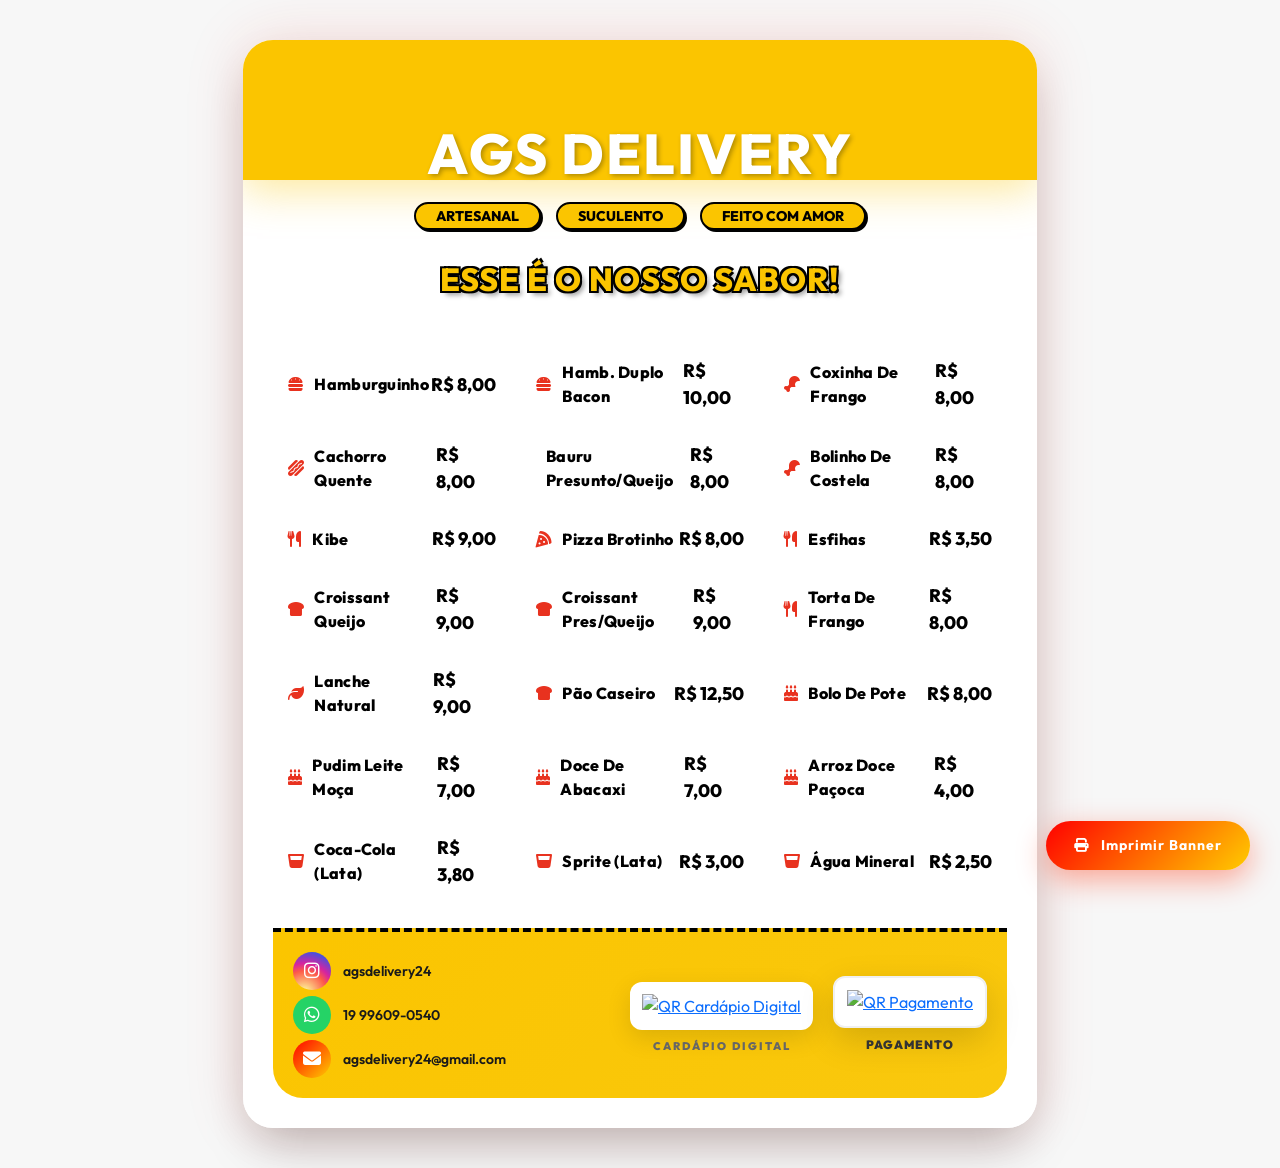
==== banner.html @ 003e0898 "Cardapio 148" ====
<!DOCTYPE html>
<html lang="pt-br">

<head>
    <meta charset="UTF-8">
    <meta name="viewport" content="width=device-width, initial-scale=1.0">
    <title>Banner AGS Delivery</title>
    <link href="https://cdn.jsdelivr.net/npm/bootstrap@5.3.3/dist/css/bootstrap.min.css" rel="stylesheet">
    <link
        href="https://fonts.googleapis.com/css2?family=Outfit:wght@300;400;600;800&family=Playfair+Display:wght@700&display=swap"
        rel="stylesheet">
    <link rel="stylesheet" href="https://cdnjs.cloudflare.com/ajax/libs/font-awesome/6.4.0/css/all.min.css">
    <style>
        :root {
            --primary: #fbc500;
            --secondary: #000000;
            --dark: #1a1a1a;
            --accent: #e32014;
            --surface: #f7f7f7;
            --glass: rgba(255, 255, 255, 0.95);
            --border: rgba(0, 0, 0, 0.18);
        }

        body {
            font-family: 'Outfit', sans-serif;
            background: #f7f7f7;
            margin: 0;
            padding: 40px;
            display: flex;
            justify-content: center;
            align-items: center;
            min-height: auto;
        }

        .banner-container {
            width: 794px;
            background: rgba(255, 255, 255, 0.95);
            position: relative;
            box-shadow: 0 25px 50px -12px rgba(0, 0, 0, 0.25), 0 0 60px rgba(232, 50, 31, 0.15);
            border-radius: 30px;
            overflow: hidden;
            display: flex;
            flex-direction: column;
            padding: 0;
            border: none;
            backdrop-filter: blur(10px);
            transform: perspective(1200px);
            animation: fadeInUp 0.8s cubic-bezier(0.16, 1, 0.3, 1);
        }

        .banner-container::before {
            content: '';
            position: absolute;
            top: 0;
            left: 0;
            width: 100%;
            height: 140px;
            background: #fbc500;
            z-index: 0;
            box-shadow: 0 10px 40px rgba(251, 197, 0, 0.4);
        }



        .content-card {
            position: relative;
            z-index: 2;
            background: transparent;
            backdrop-filter: none;
            border-radius: 0 0 40px 40px;
            padding: 40px 30px 30px;
            display: flex;
            flex-direction: column;
            box-shadow: none;
        }

        .header-section {
            text-align: center;
            margin: 40px 0 30px;
            position: relative;
            z-index: 2;
        }

        .brand-title {
            font-family: 'Impact', 'Outfit', sans-serif;
            font-size: 56px;
            font-weight: 800;
            margin: 0;
            color: #ffffff;
            letter-spacing: 2px;
            text-transform: uppercase;
            text-shadow: 2px 2px 5px rgba(0,0,0,0.3);
        }

        .badges {
            display: flex;
            justify-content: center;
            gap: 15px;
            margin-top: 15px;
            position: relative;
            z-index: 2;
        }

        .badge {
            background: #fbc500;
            color: #000000;
            border: 2px solid #000000;
            border-radius: 20px;
            padding: 5px 20px;
            font-weight: 800;
            font-size: 14px;
            text-transform: uppercase;
            box-shadow: 2px 2px 0px #000000;
        }

        .brand-subtitle {
            font-family: 'Impact', 'Outfit', sans-serif;
            font-size: 32px;
            color: #fbc500;
            letter-spacing: 1px;
            text-transform: uppercase;
            font-weight: 800;
            margin-top: 25px;
            text-shadow: 2px 2px 0 #000, -2px -2px 0 #000, 2px -2px 0 #000, -2px 2px 0 #000, 4px 4px 5px rgba(0,0,0,0.4);
            position: relative;
            z-index: 2;
        }

        .promo-tag {
            margin: 10px auto 0;
            display: inline-flex;
            padding: 10px 22px;
            background: #0f0f0f;
            color: #e8321f;
            border-radius: 999px;
            font-size: 14px;
            font-weight: 700;
            text-transform: uppercase;
            letter-spacing: 2px;
        }

        .menu-grid {
            display: grid;
            grid-template-columns: repeat(3, 1fr);
            gap: 12px 20px;
            margin-bottom: 25px;
            padding: 0 5px;
        }

        .menu-item {
            display: flex;
            justify-content: space-between;
            align-items: center;
            border: none !important;
            box-shadow: none !important;
            padding: 8px 0;
            margin-bottom: 2px;
            transition: all 0.35s cubic-bezier(0.23, 1, 0.320, 1);
            border-radius: 6px;
            padding-left: 10px;
            padding-right: 10px;
            animation: fadeInUp 0.5s ease backwards;
        }

        .menu-item:hover {
            background: linear-gradient(90deg, rgba(255, 183, 3, 0.08) 0%, rgba(255, 183, 3, 0.02) 100%);
            transform: translateX(6px);
        }

        .item-name {
            font-size: 16px;
            font-weight: 800;
            color: #000000;
            text-transform: capitalize;
            display: flex;
            align-items: center;
            gap: 10px;
            letter-spacing: 0.3px;
        }

        .item-name i {
            color: #e8321f;
            font-size: 16px;
        }

        .item-price {
            font-size: 18px;
            font-weight: 800;
            color: #000000;
        }

        .footer-section {
            display: flex;
            justify-content: space-between;
            align-items: center;
            gap: 20px;
            padding: 20px;
            background: linear-gradient(135deg, #fbc500 0%, #f9c80e 100%);
            border-top: 4px dashed #000000;
            border-radius: 0 0 30px 30px;
            margin-top: 5px;
        }

        .contact-info {
            display: flex;
            flex-direction: column;
            gap: 6px;
        }

        .contact-link {
            display: flex;
            align-items: center;
            gap: 12px;
            text-decoration: none !important;
            color: #1a1a1a;
            font-size: 14px;
            font-weight: 600;
            transition: all 0.3s ease;
        }

        .contact-link:hover {
            color: #e8321f;
            transform: translateX(3px);
        }

        .contact-link i {
            width: 38px;
            height: 38px;
            background: linear-gradient(135deg, #ff0000 0%, #ffcc00 100%);
            color: #ffffff;
            border-radius: 50%;
            display: flex;
            justify-content: center;
            align-items: center;
            font-size: 18px;
            transition: all 0.3s ease;
        }

        .contact-link.instagram i {
            background: radial-gradient(circle at 30% 107%, #fdf497 0%, #fdf497 5%, #fd5949 45%, #d6249f 60%, #285aeb 90%);
        }

        .contact-link.whatsapp i {
            background: #25D366;
        }

        .contact-link:hover i {
            transform: scale(1.1) rotate(5deg);
            box-shadow: 0 5px 15px rgba(255, 183, 3, 0.3);
        }

        .qr-section {
            display: flex;
            gap: 20px;
            justify-content: flex-end;
            align-items: flex-end;
            flex-wrap: wrap;
        }

        .qr-box {
            text-align: center;
            min-width: 120px;
        }

        .qr-box:last-child {
            min-width: 140px;
        }

        .qr-box img {
            width: 180px;
            height: 180px;
            padding: 12px;
            background: white;
            border-radius: 12px;
            box-shadow: 0 8px 25px rgba(0, 0, 0, 0.12);
            margin-bottom: 8px;
            transition: all 0.4s cubic-bezier(0.23, 1, 0.320, 1);
            animation: float 4s ease-in-out infinite;
        }

        .qr-box:last-child img {
            width: 180px;
            height: 180px;
            padding: 12px;
            background: #ffffff;
            border: 2px solid #f0f0f0;
            box-shadow: 0 12px 35px rgba(0, 0, 0, 0.15);
            animation-delay: 0.5s;
        }

        @keyframes float {

            0%,
            100% {
                transform: translateY(0);
            }

            50% {
                transform: translateY(-10px);
            }
        }

        @keyframes fadeInUp {
            from {
                opacity: 0;
                transform: translateY(20px);
            }

            to {
                opacity: 1;
                transform: translateY(0);
            }
        }

        .qr-box:last-child img:hover {
            transform: scale(1.06) translateY(-5px);
            box-shadow: 0 15px 40px rgba(0, 0, 0, 0.2);
        }

        .qr-label {
            font-size: 11px;
            font-weight: 700;
            color: #666;
            text-transform: uppercase;
            letter-spacing: 2px;
        }

        .qr-box:last-child .qr-label {
            font-size: 12px;
            font-weight: 800;
            color: #333;
            letter-spacing: 1px;
        }

        .btn-print {
            position: fixed;
            bottom: 30px;
            right: 30px;
            background: linear-gradient(135deg, #ff0000 0%, #ffcc00 100%);
            color: #ffffff;
            border: none;
            padding: 14px 28px;
            border-radius: 50px;
            font-weight: 700;
            font-size: 14px;
            box-shadow: 0 10px 30px rgba(255, 42, 0, 0.4);
            cursor: pointer;
            z-index: 100;
            transition: all 0.3s cubic-bezier(0.23, 1, 0.320, 1);
            letter-spacing: 1px;
        }

        .btn-print:hover {
            transform: translateY(-5px) scale(1.05);
            box-shadow: 0 15px 40px rgba(255, 183, 3, 0.4);
        }

        @media print {
            @page {
                size: A4;
                margin: 0;
            }

            * {
                animation: none !important;
                transition: none !important;
                box-shadow: none !important;
                border: none !important;
                outline: none !important;
                text-decoration: none !important;
                transform: none !important;
                perspective: none !important;
            }

            body {
                background: white !important;
                font-family: Arial, sans-serif !important;
                -webkit-print-color-adjust: exact;
                print-color-adjust: exact;
            }

            html, body {
                height: 99vh;
                max-height: 297mm;
                overflow: hidden !important;
                margin: 0 !important;
                padding: 0 !important;
            }

            .banner-container {
                width: 210mm;
                height: 290mm;
                background: #ffffff !important;
                border: none !important;
                overflow: hidden !important;
                page-break-after: avoid !important;
                break-after: avoid !important;
                margin: 0 !important;
            }

            .banner-container::before {
                display: none !important;
            }

            .header-section {
                background: #fbc500 !important;
                margin: 0 !important;
                padding: 5mm 0 !important;
            }

            .brand-title {
                font-size: 24pt !important;
                color: #ffffff !important;
                background: none !important;
                -webkit-text-fill-color: #ffffff !important;
                margin: 0 !important;
            }

            .badges {
                margin-top: 2mm !important;
                gap: 5px !important;
            }

            .badge {
                font-size: 8pt !important;
                padding: 2px 8px !important;
                border: 1px solid #000 !important;
                box-shadow: 1px 1px 0px #000000 !important;
            }

            .brand-subtitle {
                font-size: 14pt !important;
                color: #fbc500 !important;
                opacity: 1 !important;
                margin: 2mm 0 0 !important;
                text-shadow: 1px 1px 0 #000, -1px -1px 0 #000, 1px -1px 0 #000, -1px 1px 0 #000 !important;
            }

            .content-card {
                padding: 0 !important;
            }

            .menu-grid {
                padding: 5mm 10mm !important;
                display: grid !important;
                grid-template-columns: repeat(3, 1fr) !important;
                column-gap: 12mm !important;
                row-gap: 4mm !important;
            }

            .menu-item {
                display: flex !important;
                justify-content: space-between !important;
                align-items: center !important;
                width: 100% !important;
                margin: 0 !important;
                break-inside: avoid;
                overflow: hidden !important;
                border: none !important;
                background: none !important;
            }

            .item-name {
                font-size: 9.5pt !important;
                display: flex !important;
                align-items: center !important;
                gap: 5px !important;
            }

            .item-price {
                font-size: 9.5pt !important;
                color: #000000 !important;
                background: none !important;
                -webkit-text-fill-color: #000000 !important;
                white-space: nowrap !important;
            }

            .footer-section {
                margin-top: 2mm !important;
                padding: 2mm 15mm !important;
                border: none !important;
                display: flex !important;
                justify-content: space-between !important;
                align-items: flex-end !important;
            }

            .contact-info {
                display: flex !important;
                flex-direction: column !important;
                gap: 1mm !important;
            }

            .qr-section {
                display: flex !important;
                gap: 5mm !important;
            }

            .qr-box img {
                width: 30mm !important;
                height: 30mm !important;
                border: 1px solid #ddd !important;
            }
        }
    </style>
</head>

<body>
    <button class="btn-print" onclick="window.print()"><i class="fas fa-print me-2"></i> Imprimir Banner</button>

    <div class="banner-container">
        <div class="content-card">
            <div class="header-section">
                <h1 class="brand-title">AGS Delivery</h1>
                <div class="badges">
                    <span class="badge">Artesanal</span>
                    <span class="badge">Suculento</span>
                    <span class="badge">Feito com amor</span>
                </div>
                <p class="brand-subtitle">ESSE É O NOSSO SABOR!</p>
            </div>

            <div class="menu-grid">
                <div class="menu-item" style="animation-delay: 0.1s;"><span class="item-name"><i
                            class="fas fa-hamburger"></i>Hamburguinho</span><span class="item-price">R$ 8,00</span>
                </div>
                <div class="menu-item" style="animation-delay: 0.15s;"><span class="item-name"><i
                            class="fas fa-hamburger"></i>Hamb. Duplo Bacon</span><span class="item-price">R$
                        10,00</span></div>
                <div class="menu-item" style="animation-delay: 0.2s;"><span class="item-name"><i
                            class="fas fa-drumstick-bite"></i>Coxinha de Frango</span><span class="item-price">R$
                        8,00</span></div>
                <div class="menu-item" style="animation-delay: 0.25s;"><span class="item-name"><i
                            class="fas fa-hotdog"></i>Cachorro Quente</span><span class="item-price">R$ 8,00</span>
                </div>
                <div class="menu-item" style="animation-delay: 0.3s;"><span class="item-name"><i
                            class="fas fa-sandwich"></i>Bauru Presunto/Queijo</span><span class="item-price">R$
                        8,00</span></div>
                <div class="menu-item" style="animation-delay: 0.35s;"><span class="item-name"><i
                            class="fas fa-drumstick-bite"></i>Bolinho de Costela</span><span class="item-price">R$
                        8,00</span></div>
                <div class="menu-item" style="animation-delay: 0.4s;"><span class="item-name"><i
                            class="fas fa-utensils"></i>Kibe</span><span class="item-price">R$ 9,00</span></div>
                <div class="menu-item" style="animation-delay: 0.45s;"><span class="item-name"><i
                            class="fas fa-pizza-slice"></i>Pizza Brotinho</span><span class="item-price">R$ 8,00</span>
                </div>
                <div class="menu-item" style="animation-delay: 0.5s;"><span class="item-name"><i
                            class="fas fa-utensils"></i>Esfihas</span><span class="item-price">R$ 3,50</span></div>
                <div class="menu-item" style="animation-delay: 0.55s;"><span class="item-name"><i
                            class="fas fa-bread-slice"></i>Croissant Queijo</span><span class="item-price">R$
                        9,00</span></div>
                <div class="menu-item" style="animation-delay: 0.6s;"><span class="item-name"><i
                            class="fas fa-bread-slice"></i>Croissant Pres/Queijo</span><span class="item-price">R$
                        9,00</span></div>
                <div class="menu-item" style="animation-delay: 0.65s;"><span class="item-name"><i
                            class="fas fa-utensils"></i>Torta de Frango</span><span class="item-price">R$ 8,00</span>
                </div>
                <div class="menu-item" style="animation-delay: 0.7s;"><span class="item-name"><i
                            class="fas fa-leaf"></i>Lanche Natural</span><span class="item-price">R$ 9,00</span></div>
                <div class="menu-item" style="animation-delay: 0.75s;"><span class="item-name"><i
                            class="fas fa-bread-slice"></i>Pão Caseiro</span><span class="item-price">R$ 12,50</span>
                </div>
                <div class="menu-item" style="animation-delay: 0.8s;"><span class="item-name"><i
                            class="fas fa-birthday-cake"></i>Bolo de Pote</span><span class="item-price">R$ 8,00</span>
                </div>
                <div class="menu-item" style="animation-delay: 0.85s;"><span class="item-name"><i
                            class="fas fa-birthday-cake"></i>Pudim Leite Moça</span><span class="item-price">R$
                        7,00</span></div>
                <div class="menu-item" style="animation-delay: 0.9s;"><span class="item-name"><i
                            class="fas fa-birthday-cake"></i>Doce de Abacaxi</span><span class="item-price">R$
                        7,00</span></div>
                <div class="menu-item" style="animation-delay: 0.95s;"><span class="item-name"><i
                            class="fas fa-birthday-cake"></i>Arroz Doce Paçoca</span><span class="item-price">R$
                        4,00</span></div>
                <div class="menu-item" style="animation-delay: 1s;"><span class="item-name"><i
                            class="fas fa-glass-whiskey"></i>Coca-Cola (Lata)</span><span class="item-price">R$
                        3,80</span></div>
                <div class="menu-item" style="animation-delay: 1.05s;"><span class="item-name"><i
                            class="fas fa-glass-whiskey"></i>Sprite (Lata)</span><span class="item-price">R$ 3,00</span>
                </div>
                <div class="menu-item" style="animation-delay: 1.1s;"><span class="item-name"><i
                            class="fas fa-glass-whiskey"></i>Água Mineral</span><span class="item-price">R$ 2,50</span>
                </div>
            </div>

            <div class="footer-section">
                <div class="contact-info">
                    <a href="https://instagram.com/agsdelivery24" class="contact-link instagram">
                        <i class="fab fa-instagram"></i>
                        <span>agsdelivery24</span>
                    </a>
                    <a href="https://wa.me/5519996090540" class="contact-link whatsapp">
                        <i class="fab fa-whatsapp"></i>
                        <span>19 99609-0540</span>
                    </a>
                    <a href="mailto:agsdelivery24@gmail.com" class="contact-link">
                        <i class="fas fa-envelope"></i>
                        <span>agsdelivery24@gmail.com</span>
                    </a>
                </div>

                <div class="qr-section">
                    <div class="qr-box">
                        <a href="https://www.agsdelivery.com.br" target="_blank" rel="noopener noreferrer">
                            <img src="https://api.qrserver.com/v1/create-qr-code/?size=140x140&data=https://www.agsdelivery.com.br"
                                alt="QR Cardápio Digital">
                        </a>
                        <div class="qr-label"><strong>Cardápio Digital</strong></div>
                    </div>
                    <div class="qr-box">
                        <a href="https://i.ibb.co/XxpQjJSg/qr.png" target="_blank" rel="noopener noreferrer">
                            <img src="https://i.ibb.co/XxpQjJSg/qr.png" alt="QR Pagamento">
                        </a>
                        <div class="qr-label"><strong>Pagamento</strong></div>
                    </div>
                </div>
            </div>
        </div>
    </div>
</body>

</html>
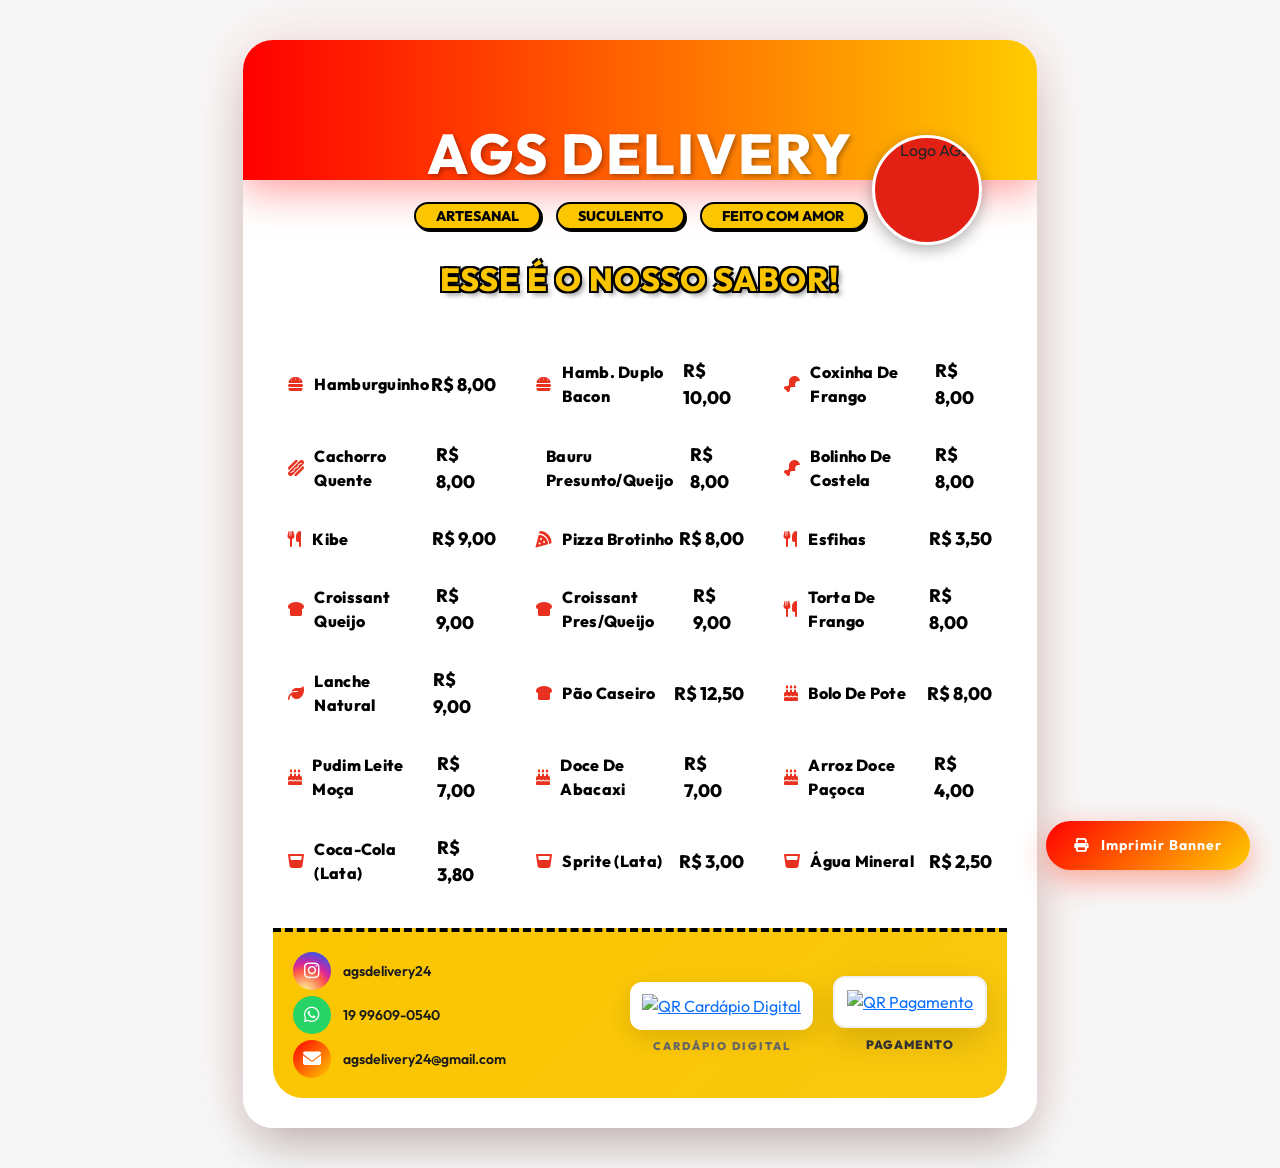
==== commit 0d143d36: "Cardapio 150" ====
--- a/banner.html
+++ b/banner.html
@@ -55,9 +55,9 @@
             left: 0;
             width: 100%;
             height: 140px;
-            background: #fbc500;
+            background: linear-gradient(90deg, #ff0000 0%, #ffcc00 100%);
             z-index: 0;
-            box-shadow: 0 10px 40px rgba(251, 197, 0, 0.4);
+            box-shadow: 0 10px 40px rgba(255, 0, 0, 0.4);
         }
 
 
@@ -90,6 +90,20 @@
             letter-spacing: 2px;
             text-transform: uppercase;
             text-shadow: 2px 2px 5px rgba(0,0,0,0.3);
+        }
+
+        .banner-logo {
+            position: absolute;
+            top: 15px;
+            right: 25px;
+            width: 110px;
+            height: 110px;
+            border-radius: 50%;
+            z-index: 10;
+            box-shadow: 0 5px 15px rgba(0,0,0,0.3);
+            border: 3px solid #ffffff;
+            object-fit: contain;
+            background: #e32014;
         }
 
         .badges {
@@ -403,7 +417,7 @@
             }
 
             .header-section {
-                background: #fbc500 !important;
+                background: linear-gradient(90deg, #ff0000 0%, #ffcc00 100%) !important;
                 margin: 0 !important;
                 padding: 5mm 0 !important;
             }
@@ -414,6 +428,14 @@
                 background: none !important;
                 -webkit-text-fill-color: #ffffff !important;
                 margin: 0 !important;
+            }
+
+            .banner-logo {
+                width: 25mm !important;
+                height: 25mm !important;
+                top: 3mm !important;
+                right: 5mm !important;
+                border: 1mm solid #ffffff !important;
             }
 
             .badges {
@@ -510,6 +532,7 @@
     <div class="banner-container">
         <div class="content-card">
             <div class="header-section">
+                <img src="assets/logo.png" alt="Logo AGS" class="banner-logo">
                 <h1 class="brand-title">AGS Delivery</h1>
                 <div class="badges">
                     <span class="badge">Artesanal</span>
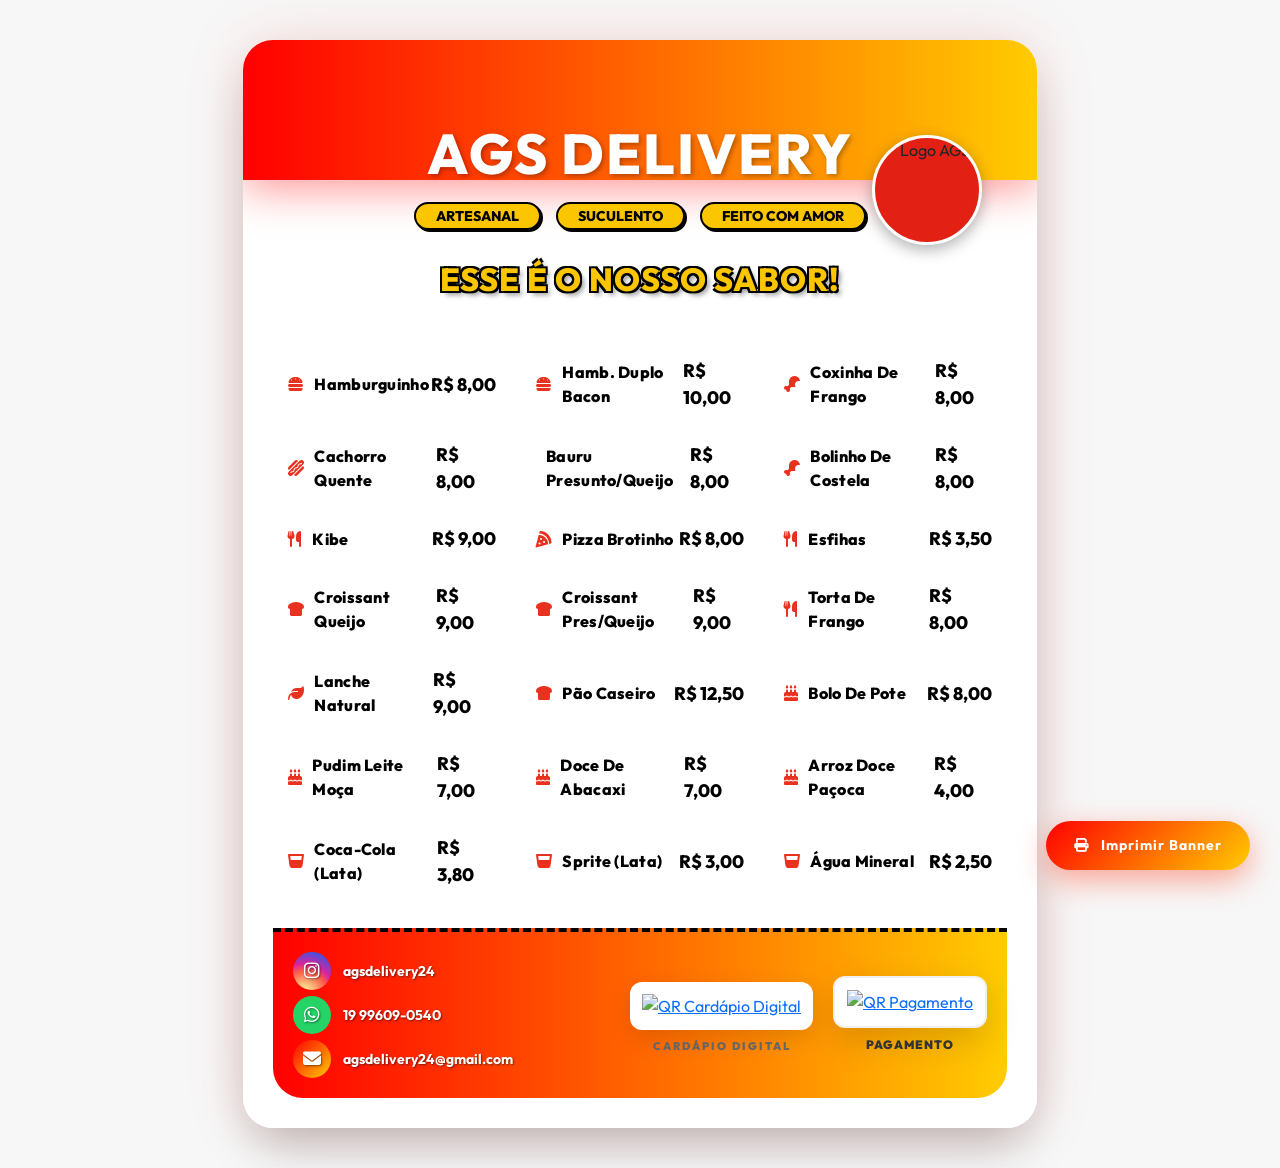
==== commit 3d721483: "Cardapio151" ====
--- a/banner.html
+++ b/banner.html
@@ -209,7 +209,7 @@
             align-items: center;
             gap: 20px;
             padding: 20px;
-            background: linear-gradient(135deg, #fbc500 0%, #f9c80e 100%);
+            background: linear-gradient(90deg, #ff0000 0%, #ffcc00 100%);
             border-top: 4px dashed #000000;
             border-radius: 0 0 30px 30px;
             margin-top: 5px;
@@ -226,9 +226,10 @@
             align-items: center;
             gap: 12px;
             text-decoration: none !important;
-            color: #1a1a1a;
+            color: #ffffff;
             font-size: 14px;
-            font-weight: 600;
+            font-weight: 700;
+            text-shadow: 1px 1px 2px rgba(0,0,0,0.5);
             transition: all 0.3s ease;
         }
 
@@ -504,6 +505,7 @@
                 display: flex !important;
                 justify-content: space-between !important;
                 align-items: flex-end !important;
+                background: linear-gradient(90deg, #ff0000 0%, #ffcc00 100%) !important;
             }
 
             .contact-info {
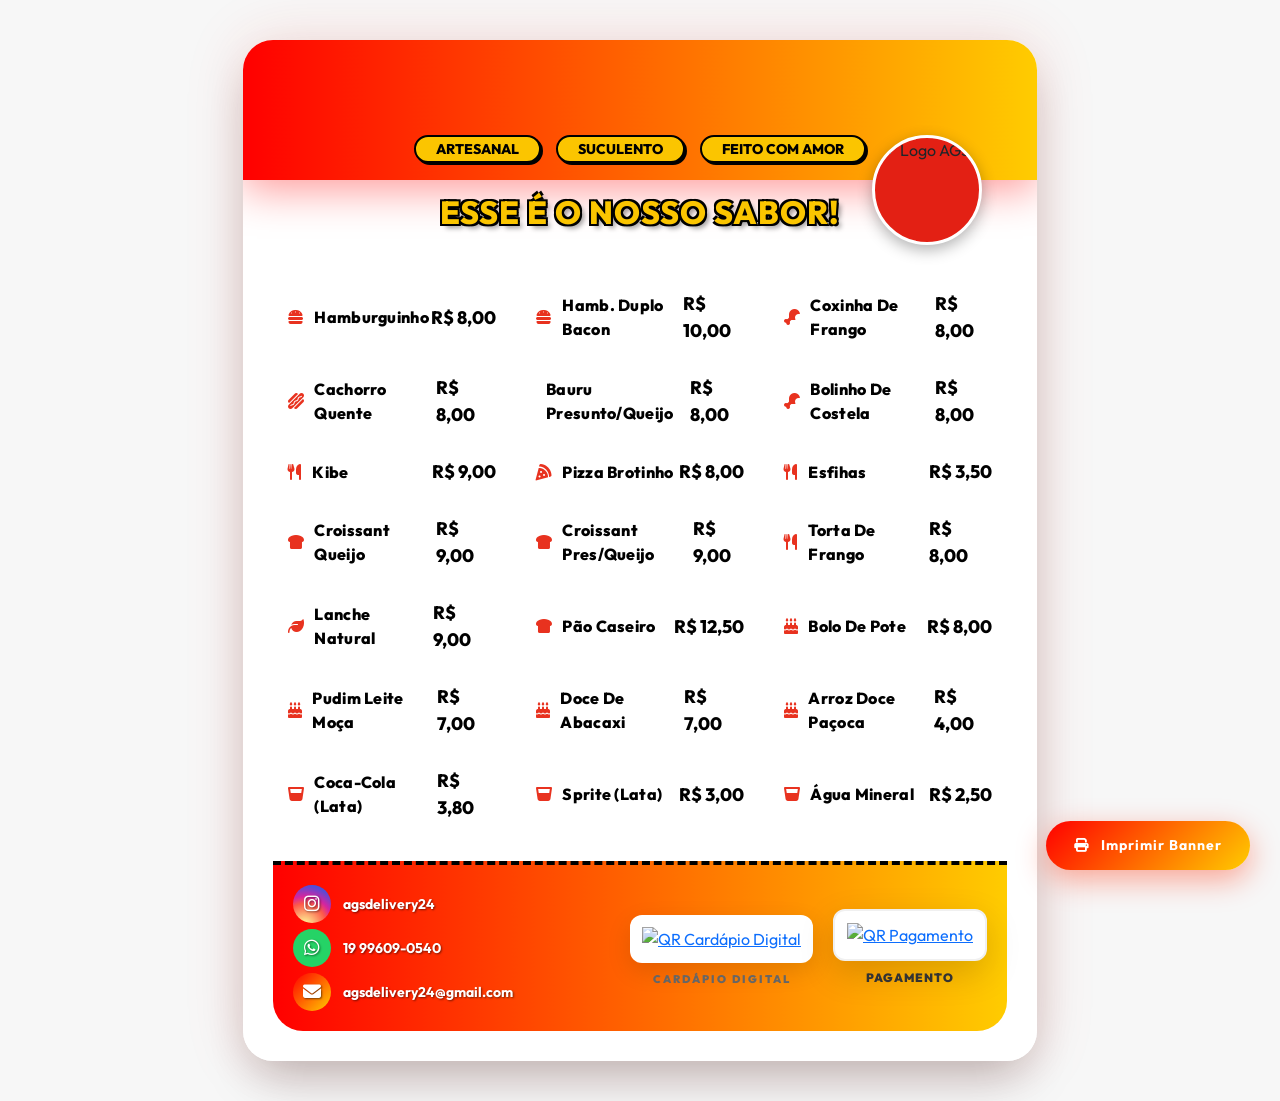
==== commit 99c2e8a0: "Cardapio152" ====
--- a/banner.html
+++ b/banner.html
@@ -535,7 +535,6 @@
         <div class="content-card">
             <div class="header-section">
                 <img src="assets/logo.png" alt="Logo AGS" class="banner-logo">
-                <h1 class="brand-title">AGS Delivery</h1>
                 <div class="badges">
                     <span class="badge">Artesanal</span>
                     <span class="badge">Suculento</span>
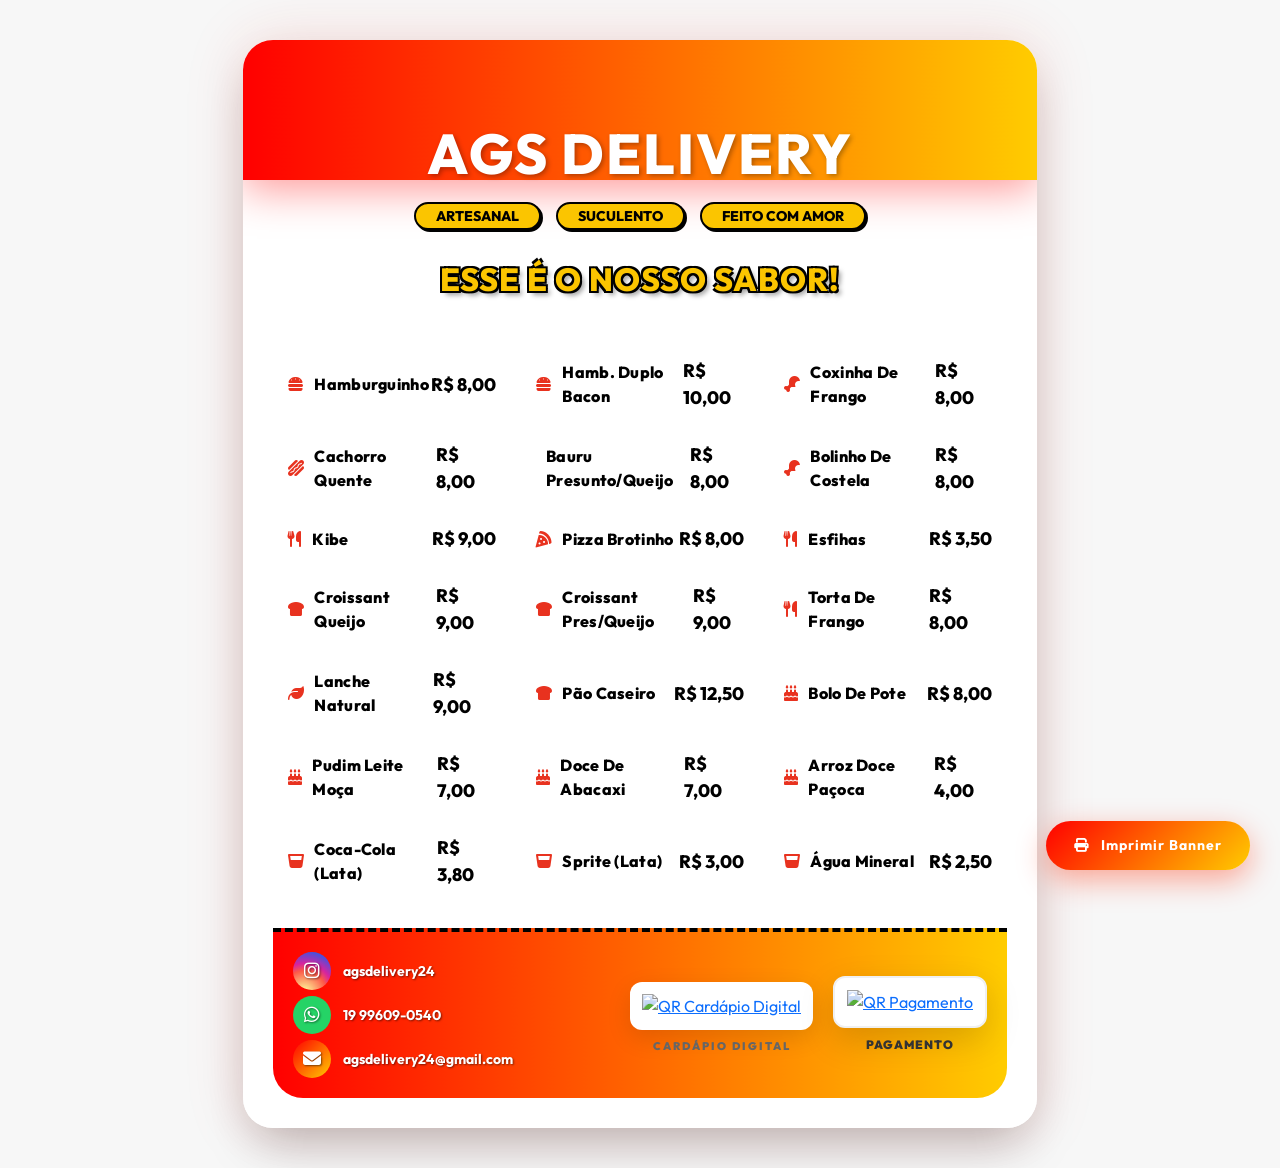
==== commit e9565470: "Cardapio 153" ====
--- a/banner.html
+++ b/banner.html
@@ -92,19 +92,7 @@
             text-shadow: 2px 2px 5px rgba(0,0,0,0.3);
         }
 
-        .banner-logo {
-            position: absolute;
-            top: 15px;
-            right: 25px;
-            width: 110px;
-            height: 110px;
-            border-radius: 50%;
-            z-index: 10;
-            box-shadow: 0 5px 15px rgba(0,0,0,0.3);
-            border: 3px solid #ffffff;
-            object-fit: contain;
-            background: #e32014;
-        }
+
 
         .badges {
             display: flex;
@@ -431,13 +419,7 @@
                 margin: 0 !important;
             }
 
-            .banner-logo {
-                width: 25mm !important;
-                height: 25mm !important;
-                top: 3mm !important;
-                right: 5mm !important;
-                border: 1mm solid #ffffff !important;
-            }
+
 
             .badges {
                 margin-top: 2mm !important;
@@ -534,7 +516,7 @@
     <div class="banner-container">
         <div class="content-card">
             <div class="header-section">
-                <img src="assets/logo.png" alt="Logo AGS" class="banner-logo">
+                <h1 class="brand-title">AGS Delivery</h1>
                 <div class="badges">
                     <span class="badge">Artesanal</span>
                     <span class="badge">Suculento</span>
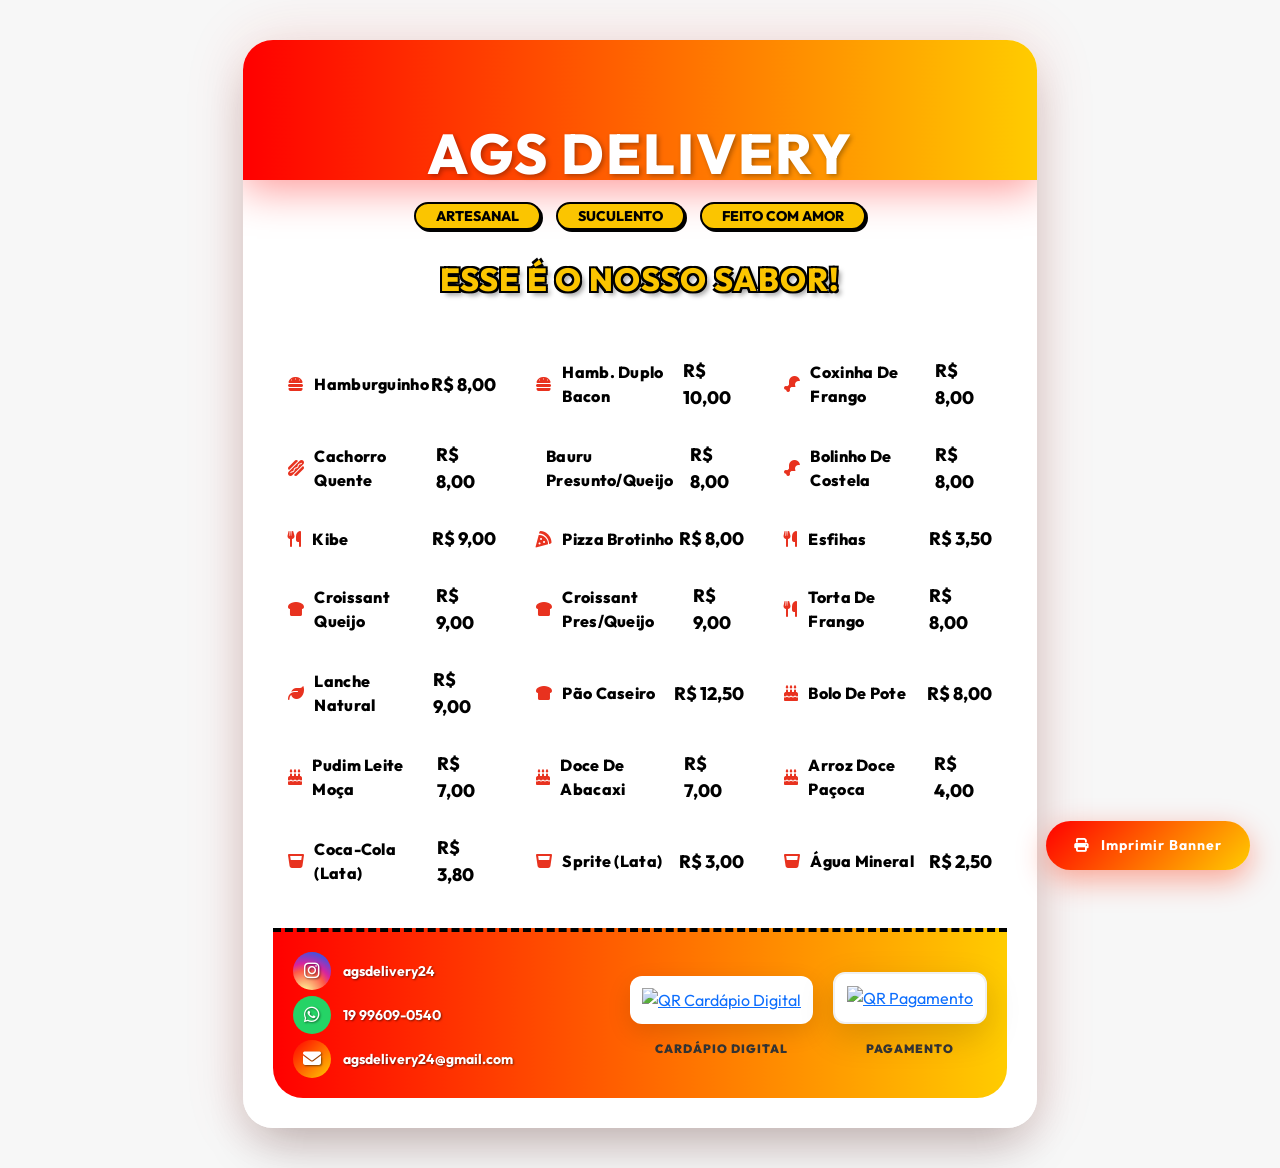
==== commit a52dd5b8: "Cardapio 154" ====
--- a/banner.html
+++ b/banner.html
@@ -321,18 +321,12 @@
         }
 
         .qr-label {
-            font-size: 11px;
-            font-weight: 700;
-            color: #666;
-            text-transform: uppercase;
-            letter-spacing: 2px;
-        }
-
-        .qr-box:last-child .qr-label {
             font-size: 12px;
             font-weight: 800;
             color: #333;
+            text-transform: uppercase;
             letter-spacing: 1px;
+            margin-top: 8px;
         }
 
         .btn-print {
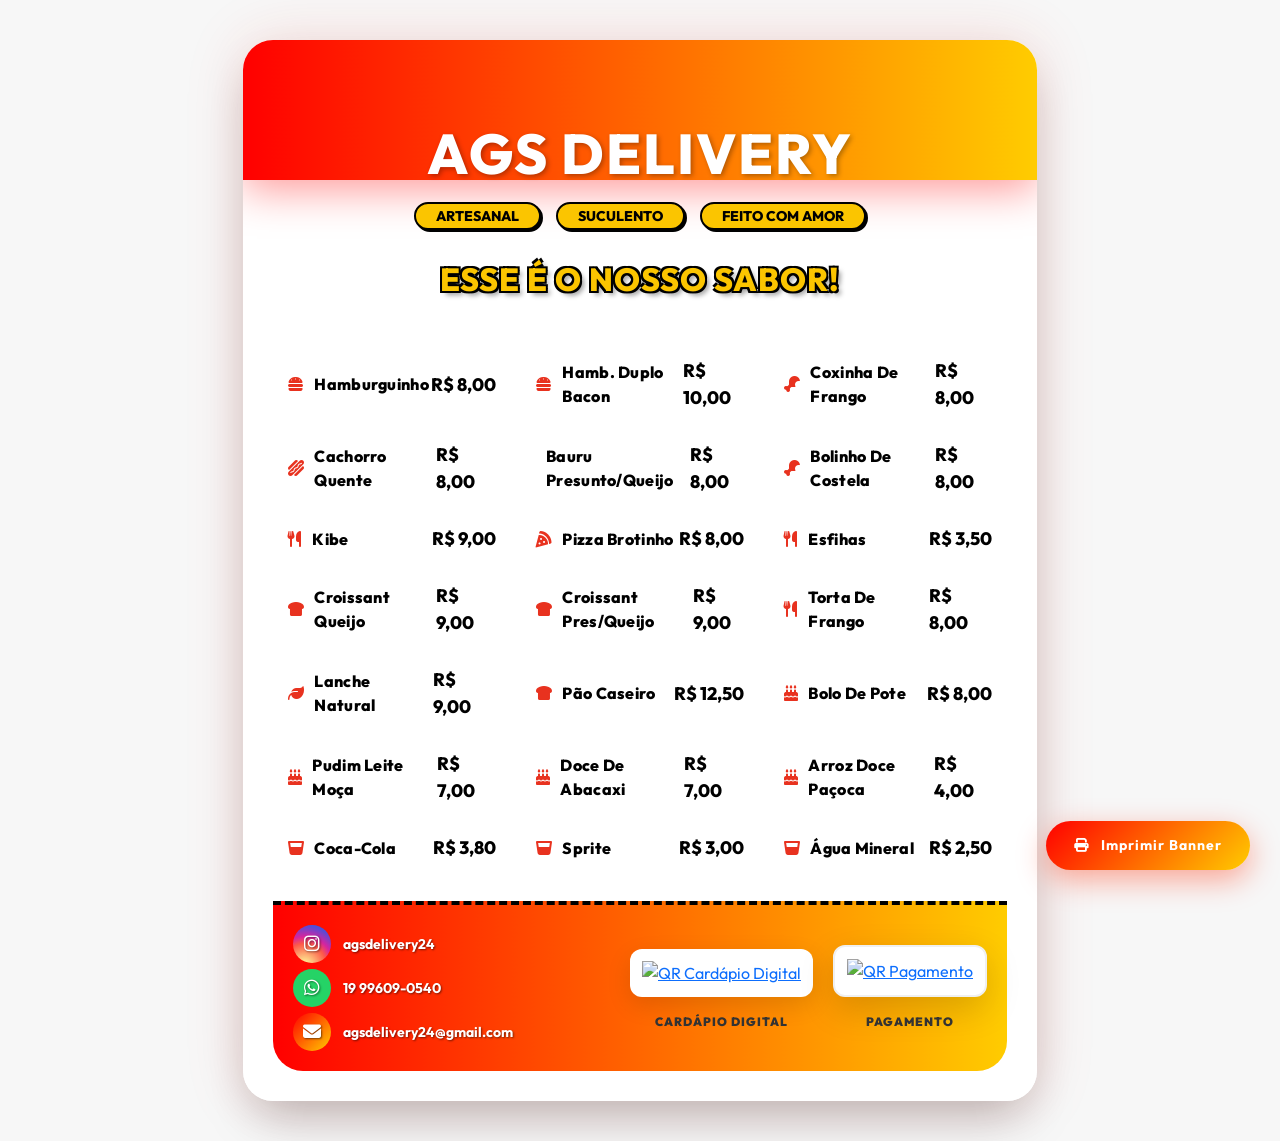
==== commit bcecc760: "Cardapio 166" ====
--- a/banner.html
+++ b/banner.html
@@ -89,7 +89,7 @@
             color: #ffffff;
             letter-spacing: 2px;
             text-transform: uppercase;
-            text-shadow: 2px 2px 5px rgba(0,0,0,0.3);
+            text-shadow: 2px 2px 5px rgba(0, 0, 0, 0.3);
         }
 
 
@@ -123,7 +123,7 @@
             text-transform: uppercase;
             font-weight: 800;
             margin-top: 25px;
-            text-shadow: 2px 2px 0 #000, -2px -2px 0 #000, 2px -2px 0 #000, -2px 2px 0 #000, 4px 4px 5px rgba(0,0,0,0.4);
+            text-shadow: 2px 2px 0 #000, -2px -2px 0 #000, 2px -2px 0 #000, -2px 2px 0 #000, 4px 4px 5px rgba(0, 0, 0, 0.4);
             position: relative;
             z-index: 2;
         }
@@ -217,7 +217,7 @@
             color: #ffffff;
             font-size: 14px;
             font-weight: 700;
-            text-shadow: 1px 1px 2px rgba(0,0,0,0.5);
+            text-shadow: 1px 1px 2px rgba(0, 0, 0, 0.5);
             transition: all 0.3s ease;
         }
 
@@ -376,7 +376,8 @@
                 print-color-adjust: exact;
             }
 
-            html, body {
+            html,
+            body {
                 height: 99vh;
                 max-height: 297mm;
                 overflow: hidden !important;
@@ -572,10 +573,10 @@
                             class="fas fa-birthday-cake"></i>Arroz Doce Paçoca</span><span class="item-price">R$
                         4,00</span></div>
                 <div class="menu-item" style="animation-delay: 1s;"><span class="item-name"><i
-                            class="fas fa-glass-whiskey"></i>Coca-Cola (Lata)</span><span class="item-price">R$
+                            class="fas fa-glass-whiskey"></i>Coca-Cola</span><span class="item-price">R$
                         3,80</span></div>
                 <div class="menu-item" style="animation-delay: 1.05s;"><span class="item-name"><i
-                            class="fas fa-glass-whiskey"></i>Sprite (Lata)</span><span class="item-price">R$ 3,00</span>
+                            class="fas fa-glass-whiskey"></i>Sprite</span><span class="item-price">R$ 3,00</span>
                 </div>
                 <div class="menu-item" style="animation-delay: 1.1s;"><span class="item-name"><i
                             class="fas fa-glass-whiskey"></i>Água Mineral</span><span class="item-price">R$ 2,50</span>
